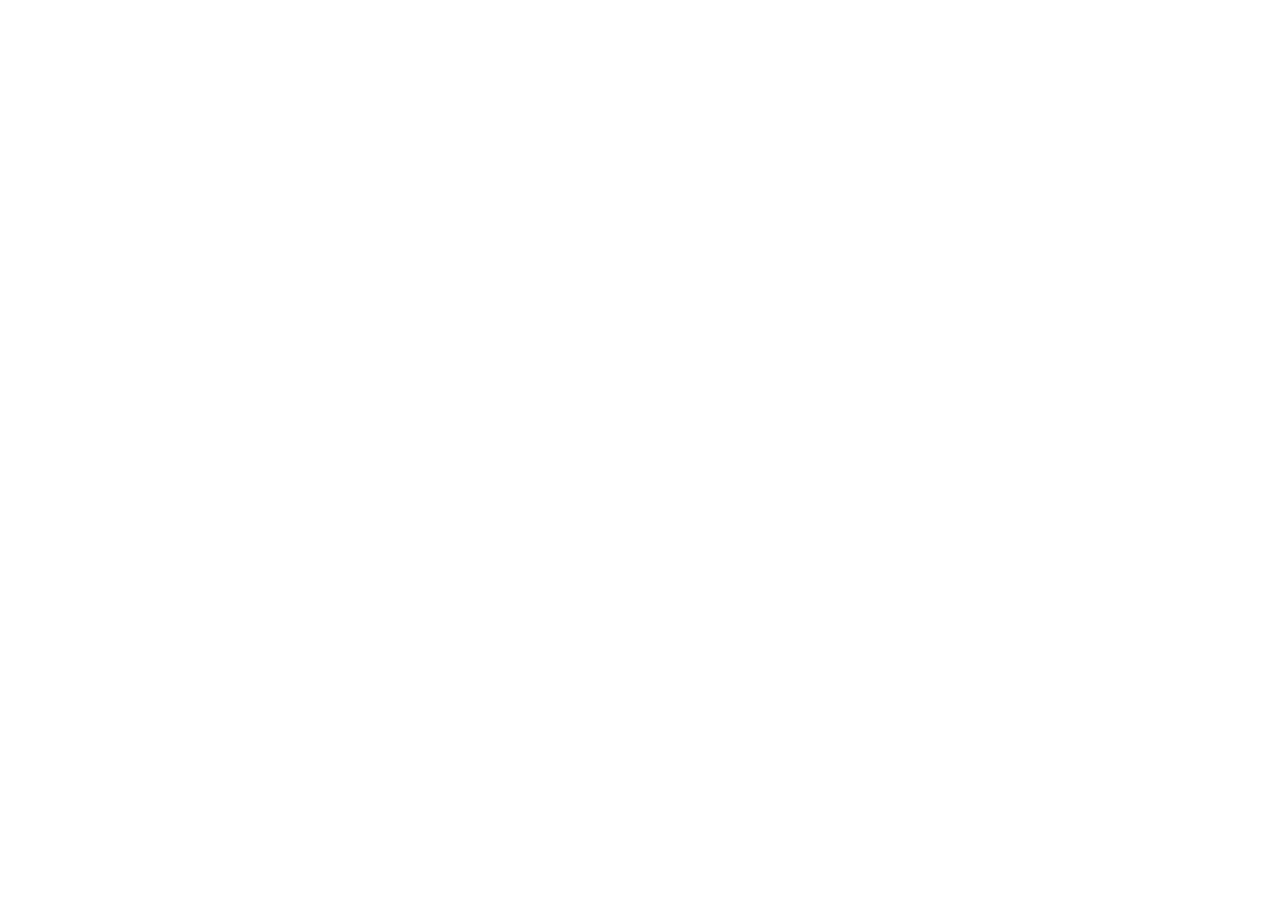
==== index.html @ 52d69114 "Add index and stylesheet files Co-authored-by: jannis19t <230307562+jannis19t@users.noreply.github.c" ====
<!DOCTYPE html>
<html lang="en">
<head>
  <meta charset="UTF-8">
  <meta name="viewport" content="width=device-width, initial-scale=1.0">
  <title>Google Search</title>
  <link rel="stylesheet" href="style.css">
</head>
<body>
</body>
</html>
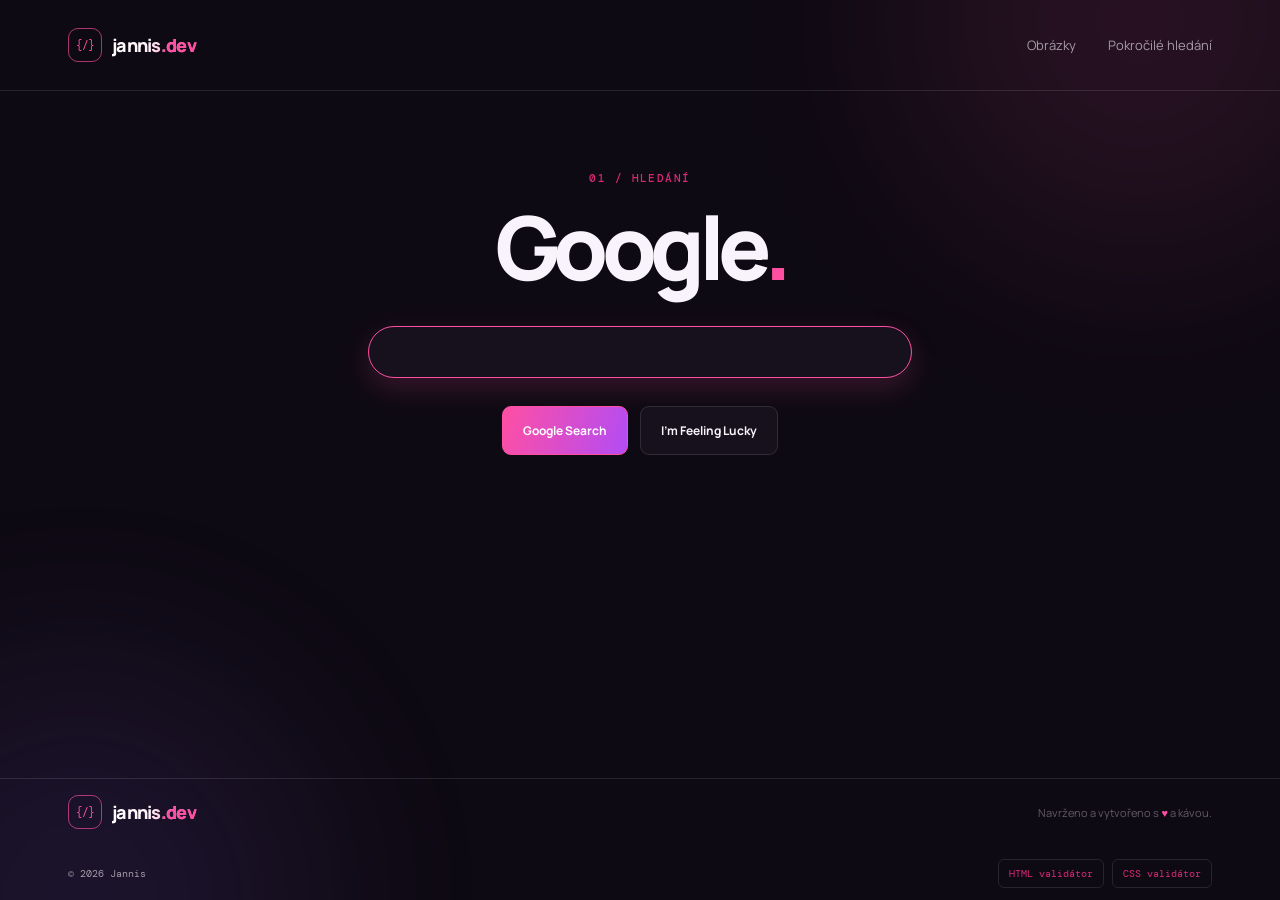
==== commit 473cbabd: "final google search" ====
--- a/index.html
+++ b/index.html
@@ -1,11 +1,71 @@
 <!DOCTYPE html>
-<html lang="en">
+<html lang="cs">
+
 <head>
-  <meta charset="UTF-8">
-  <meta name="viewport" content="width=device-width, initial-scale=1.0">
-  <title>Google Search</title>
-  <link rel="stylesheet" href="style.css">
+    <meta charset="UTF-8">
+    <meta name="viewport" content="width=device-width, initial-scale=1.0">
+    <link rel="preconnect" href="https://fonts.googleapis.com">
+    <link rel="preconnect" href="https://fonts.gstatic.com" crossorigin>
+    <link
+        href="https://fonts.googleapis.com/css2?family=DM+Mono:wght@400;500&family=Manrope:wght@400;600;700;800&display=swap"
+        rel="stylesheet">
+    <link rel="stylesheet" href="style.css">
+    <link rel="icon" type="image/svg+xml" href="favicon.svg">
+    <title>Google Search | Search</title>
 </head>
+
 <body>
+    <div class="page-glow page-glow--top"></div>
+    <div class="page-glow page-glow--bottom"></div>
+
+    <header class="site-header">
+        <div class="container nav">
+            <a class="brand" href="index.html">
+                <span class="brand-mark">{/}</span>
+                <span class="brand-name">jannis<span>.dev</span></span>
+            </a>
+            <nav class="nav-menu">
+                <a class="nav-link" href="image.html">Obrázky</a>
+                <a class="nav-link" href="advanced.html">Pokročilé hledání</a>
+            </nav>
+        </div>
+    </header>
+
+    <main>
+        <p class="eyebrow">01 / HLEDÁNÍ</p>
+        <h1 class="logo">Google<em>.</em></h1>
+
+        <form action="https://www.google.com/search" method="get">
+            <input type="text" name="q" class="search-bar" autofocus>
+            <div class="buttons">
+                <input type="submit" value="Google Search" class="button button-primary">
+                <input type="submit" name="btnI" value="I'm Feeling Lucky" class="button button-secondary">
+            </div>
+        </form>
+    </main>
+
+    <footer class="footer">
+        <div class="container">
+            <div class="footer-inner">
+                <a class="brand" href="index.html">
+                    <span class="brand-mark">{/}</span>
+                    <span class="brand-name">jannis<span>.dev</span></span>
+                </a>
+                <p>Navrženo a vytvořeno s <span>♥</span> a kávou.</p>
+            </div>
+            <div class="footer-bottom">
+                <span>© 2026 Jannis</span>
+                <div class="validator-links">
+                    <a class="validator-link"
+                        href="https://validator.w3.org/nu/?doc=https%3A%2F%2Fjannis.tech%2Fgooglesearch%2Findex.html"
+                        target="_blank" rel="noopener">HTML validátor</a>
+                    <a class="validator-link"
+                        href="https://jigsaw.w3.org/css-validator/validator?uri=https%3A%2F%2Fjannis.tech%2Fgooglesearch%2Fstyle.css&profile=css3svg&usermedium=all&warning=1&lang=cs"
+                        target="_blank" rel="noopener">CSS validátor</a>
+                </div>
+            </div>
+        </div>
+    </footer>
 </body>
-</html>
+
+</html>
--- a/style.css
+++ b/style.css
@@ -0,0 +1,437 @@
+:root {
+    --bg: #0e0a13;
+    --surface: #17111e;
+    --text: #f9f4fb;
+    --muted: #a59baa;
+    --border: rgba(255, 255, 255, 0.11);
+    --accent: #ff4fa3;
+    --accent-dark: #db2777;
+    --accent-soft: rgba(255, 79, 163, 0.18);
+    --purple: #9a67ff;
+    --blue: #4285f4;
+    --max-width: 72.5rem;
+}
+
+* {
+    box-sizing: border-box;
+    margin: 0;
+    padding: 0;
+}
+
+html {
+    scrollbar-color: var(--accent) var(--surface);
+    scrollbar-width: thin;
+}
+
+body {
+    display: flex;
+    min-height: 100vh;
+    flex-direction: column;
+    overflow-x: hidden;
+    background: var(--bg);
+    color: var(--text);
+    font-family: "Manrope", sans-serif;
+}
+
+html::-webkit-scrollbar {
+    width: 0.75rem;
+}
+
+html::-webkit-scrollbar-track {
+    background: var(--bg);
+}
+
+html::-webkit-scrollbar-thumb {
+    border: 0.1875rem solid var(--bg);
+    border-radius: 62.4375rem;
+    background: linear-gradient(180deg, var(--accent), var(--purple));
+}
+
+a {
+    color: inherit;
+    text-decoration: none;
+}
+
+button,
+input {
+    font: inherit;
+}
+
+.container {
+    width: min(var(--max-width), calc(100% - 4rem));
+    margin: 0 auto;
+}
+
+.page-glow {
+    position: fixed;
+    z-index: -1;
+    width: 30rem;
+    height: 30rem;
+    border-radius: 50%;
+    filter: blur(6.25rem);
+    opacity: 0.1;
+    pointer-events: none;
+}
+
+.page-glow--top {
+    top: -13.75rem;
+    right: -6.25rem;
+    background: var(--accent);
+}
+
+.page-glow--bottom {
+    bottom: -15rem;
+    left: -10rem;
+    background: var(--purple);
+}
+
+.site-header {
+    position: relative;
+    z-index: 1;
+    padding: 0.25rem 0;
+    border-bottom: 1px solid var(--border);
+}
+
+.nav {
+    display: flex;
+    min-height: 5.125rem;
+    align-items: center;
+    justify-content: space-between;
+    padding-inline: 0.5rem;
+}
+
+.brand {
+    display: inline-flex;
+    align-items: center;
+    gap: 0.625rem;
+    font-size: 1.125rem;
+    font-weight: 800;
+    letter-spacing: -0.04em;
+}
+
+.brand-mark {
+    display: grid;
+    width: 2.125rem;
+    height: 2.125rem;
+    place-items: center;
+    border: 1px solid rgba(255, 79, 163, 0.65);
+    border-radius: 0.625rem;
+    color: var(--accent);
+    font: 0.6875rem "DM Mono", monospace;
+}
+
+.brand-name {
+    color: transparent;
+    background: linear-gradient(100deg, #fff 0%, #fff0f8 45%, var(--accent) 100%);
+    background-clip: text;
+    -webkit-background-clip: text;
+}
+
+.brand-name span,
+.footer-inner p span {
+    color: var(--accent);
+}
+
+.nav-menu {
+    display: flex;
+    align-items: center;
+    gap: 2rem;
+    color: var(--muted);
+    font-size: 0.8125rem;
+}
+
+.nav-link {
+    transition: color 0.2s ease;
+}
+
+.nav-link:hover,
+.nav-link:focus-visible {
+    color: var(--accent-dark);
+}
+
+main {
+    display: flex;
+    flex: 1;
+    flex-direction: column;
+    align-items: center;
+    padding: 5rem 1.25rem;
+}
+
+.eyebrow {
+    color: var(--accent-dark);
+    font: 500 0.6875rem "DM Mono", monospace;
+    letter-spacing: 0.13em;
+}
+
+.logo {
+    margin: 1.0625rem 0 2.25rem;
+    color: var(--text);
+    font-size: clamp(3rem, 8vw, 5.5rem);
+    font-weight: 800;
+    line-height: 1;
+    letter-spacing: -0.075em;
+    text-align: center;
+}
+
+.logo em,
+.advanced h1 em {
+    color: var(--accent);
+    font-style: normal;
+}
+
+form {
+    display: flex;
+    width: 100%;
+    flex-direction: column;
+    align-items: center;
+}
+
+.search-bar,
+.advanced input[type="text"] {
+    color: var(--text);
+    border: 1px solid var(--border);
+    background: var(--surface);
+    outline: none;
+    transition: border-color 0.2s ease, box-shadow 0.2s ease;
+}
+
+.search-bar {
+    width: 100%;
+    max-width: 34rem;
+    height: 3.25rem;
+    padding: 0 1.5rem;
+    border-radius: 62.4375rem;
+    font-size: 1rem;
+}
+
+.search-bar:hover,
+.search-bar:focus,
+.advanced input[type="text"]:focus {
+    border-color: var(--accent);
+    box-shadow: 0 0.625rem 1.75rem var(--accent-soft);
+}
+
+.buttons {
+    display: flex;
+    gap: 0.75rem;
+    margin-top: 1.75rem;
+}
+
+.button,
+.blue-button {
+    cursor: pointer;
+    transition: transform 0.2s ease, box-shadow 0.2s ease, background 0.2s ease;
+}
+
+.button {
+    padding: 0.9375rem 1.25rem;
+    border-radius: 0.5625rem;
+    font-size: 0.75rem;
+    font-weight: 700;
+}
+
+.button:hover,
+.blue-button:hover {
+    transform: translateY(-0.1875rem);
+}
+
+.button-primary {
+    color: #fff;
+    border: 1px solid var(--accent);
+    background: linear-gradient(105deg, var(--accent), #b34cf5);
+}
+
+.button-primary:hover,
+.button-primary:focus-visible {
+    border-color: var(--accent-dark);
+    background: var(--accent-dark);
+    box-shadow: 0 0.625rem 1.75rem var(--accent-soft);
+}
+
+.button-secondary {
+    color: var(--text);
+    border: 1px solid var(--border);
+    background: var(--surface);
+}
+
+.button-secondary:hover,
+.button-secondary:focus-visible {
+    border-color: var(--accent);
+    box-shadow: 0 0.625rem 1.75rem var(--accent-soft);
+}
+
+.advanced {
+    width: min(40rem, calc(100% - 4rem));
+    margin: 0 auto;
+    margin-top: 5rem;
+    margin-bottom: 5rem;
+    align-items: center;
+    justify-content: center;
+    padding: 0 1.25rem;
+    text-align: center;
+}
+
+.advanced-header {
+    margin-bottom: 1rem;
+}
+
+.advanced .logo {
+    margin: 0.75rem 0 0;
+    font-size: clamp(2.5rem, 6vw, 4.25rem);
+    text-align: center;
+}
+
+.advanced form {
+    align-items: center;
+}
+
+.advanced h2 {
+    margin-bottom: 1rem;
+    font-size: 1rem;
+}
+
+.advanced-form {
+    width: 100%;
+    display: flex;
+    justify-content: center;
+    margin-top: 0.5rem;
+}
+
+.advanced h3 {
+    color: var(--accent-dark);
+    font: 500 0.6875rem "DM Mono", monospace;
+    letter-spacing: 0.13em;
+}
+
+.advanced label {
+    margin-top: 1rem;
+    color: var(--muted);
+    font-size: 0.8125rem;
+}
+
+.advanced input[type="text"] {
+    width: 100%;
+    max-width: 30rem;
+    height: 2.75rem;
+    margin-top: 0.4rem;
+    padding: 0 1rem;
+    border-radius: 0.5625rem;
+    font-size: 0.9375rem;
+}
+
+.blue-button {
+    margin-top: 2rem;
+    padding: 0.9375rem 1.75rem;
+    color: #fff;
+    border: 1px solid var(--accent);
+    border-radius: 0.5625rem;
+    background: linear-gradient(105deg, var(--accent), #b34cf5);
+    font-size: 0.75rem;
+    font-weight: 700;
+}
+
+.blue-button:hover,
+.blue-button:focus-visible {
+    border-color: var(--accent-dark);
+    background: var(--accent-dark);
+    box-shadow: 0 0.625rem 1.75rem var(--accent-soft);
+}
+
+.footer {
+    margin-top: 1rem;
+    padding: 1rem 0 0.75rem;
+    border-top: 1px solid var(--border);
+}
+
+.footer .container {
+    padding-inline: 0.5rem;
+}
+
+.footer-inner,
+.footer-bottom {
+    display: flex;
+    align-items: center;
+    justify-content: space-between;
+}
+
+.footer-inner p {
+    color: #63596a;
+    font-size: 0.6875rem;
+}
+
+.footer-bottom {
+    flex-wrap: wrap;
+    gap: 0.875rem 1.5rem;
+    padding-top: 1.875rem;
+    color: var(--muted);
+    font: 0.625rem "DM Mono", monospace;
+}
+
+.validator-links {
+    display: flex;
+    flex-wrap: wrap;
+    gap: 0.5rem;
+}
+
+.validator-link {
+    padding: 0.4375rem 0.625rem;
+    border: 1px solid var(--border);
+    border-radius: 0.375rem;
+    color: var(--accent-dark);
+    transition: color 0.2s ease, background 0.2s ease, border-color 0.2s ease;
+}
+
+.validator-link:hover,
+.validator-link:focus-visible {
+    border-color: var(--accent);
+    background: var(--surface);
+    color: var(--text);
+}
+
+@media (max-width: 50rem) {
+    .container {
+        width: min(var(--max-width), calc(100% - 2.5rem));
+    }
+
+    main {
+        padding-top: 3.5rem;
+    }
+
+    .advanced {
+        width: min(40rem, calc(100% - 2.5rem));
+    }
+
+    .footer-inner p {
+        display: none;
+    }
+}
+
+@media (max-width: 31.25rem) {
+    .nav {
+        align-items: flex-start;
+        flex-direction: column;
+        gap: 1rem;
+        padding: 1rem 0;
+    }
+
+    .nav-menu {
+        gap: 1rem;
+        font-size: 0.75rem;
+    }
+
+    .buttons {
+        width: 100%;
+        max-width: 20rem;
+        flex-direction: column;
+    }
+
+    .button {
+        width: 100%;
+    }
+
+    .footer-bottom {
+        align-items: flex-start;
+        flex-direction: column;
+        gap: 0.625rem;
+    }
+}
